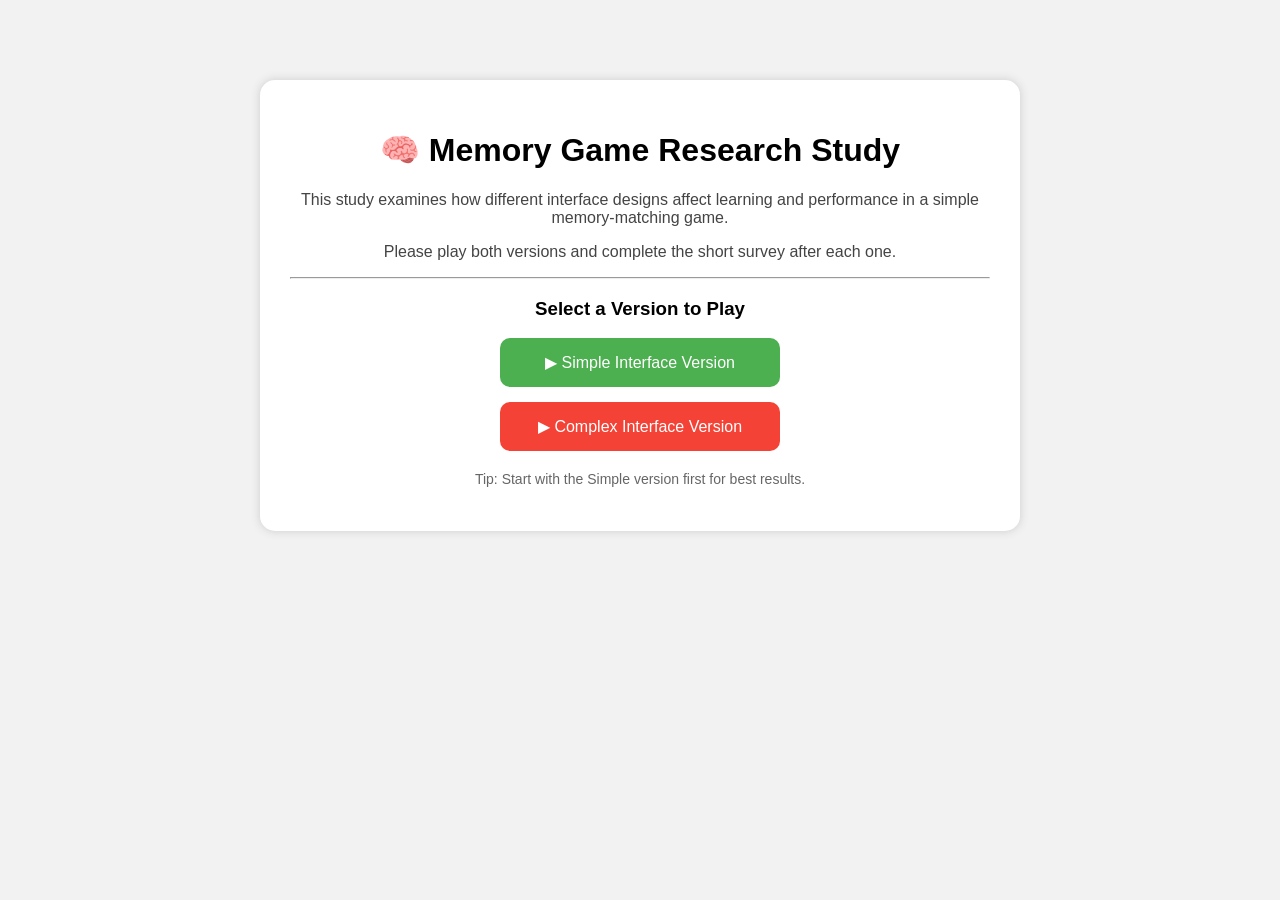
==== index.html @ 4cf3a633 "Add initial HTML structure for Memory Game Study" ====
<!DOCTYPE html>
<html lang="en">
  <head>
    <meta charset="UTF-8">
    <meta name="viewport" content="width=device-width, initial-scale=1.0">
    <title>Memory Game Study</title>
    <style>
        body {
            font-family: Arial, sans-serif;
            text-align: center;
            background: #f2f2f2;
        }

        .container {
            width: 700px;
            margin: auto;
            margin-top: 80px;
            background: white;
            padding: 30px;
            border-radius: 15px;
            box-shadow: 0px 0px 10px #ccc;
        }

        h1 {
            font-size: 32px;
        }

        p {
            font-size: 16px;
            color: #444;
        }

        .btn {
            display: block;
            margin: 15px auto;
            padding: 15px;
            width: 250px;
            font-size: 16px;
            border: none;
            border-radius: 10px;
            cursor: pointer;
            text-decoration: none;
            color: white;
        }

        .simple {
            background: #4CAF50;
        }

        .complex {
            background: #f44336;
        }

        .btn:hover {
            opacity: 0.85;
        }

        .note {
            margin-top: 20px;
            font-size: 14px;
            color: #666;
        }
    </style>
  </head>
  <body>
    <div class="container">
      <h1>🧠 Memory Game Research Study</h1>
        <p>
            This study examines how different interface designs affect learning and performance
            in a simple memory-matching game.
        </p>
        <p>
            Please play both versions and complete the short survey after each one.
        </p>
        <hr>
        <h3>Select a Version to Play</h3>
        <a class="btn simple" href="Simple_game.html">
            ▶ Simple Interface Version
        </a>
        <a class="btn complex" href="Complex_game.html">
            ▶ Complex Interface Version
        </a>
        <p class="note">
            Tip: Start with the Simple version first for best results.
        </p>
    </div>
  </body>
</html>
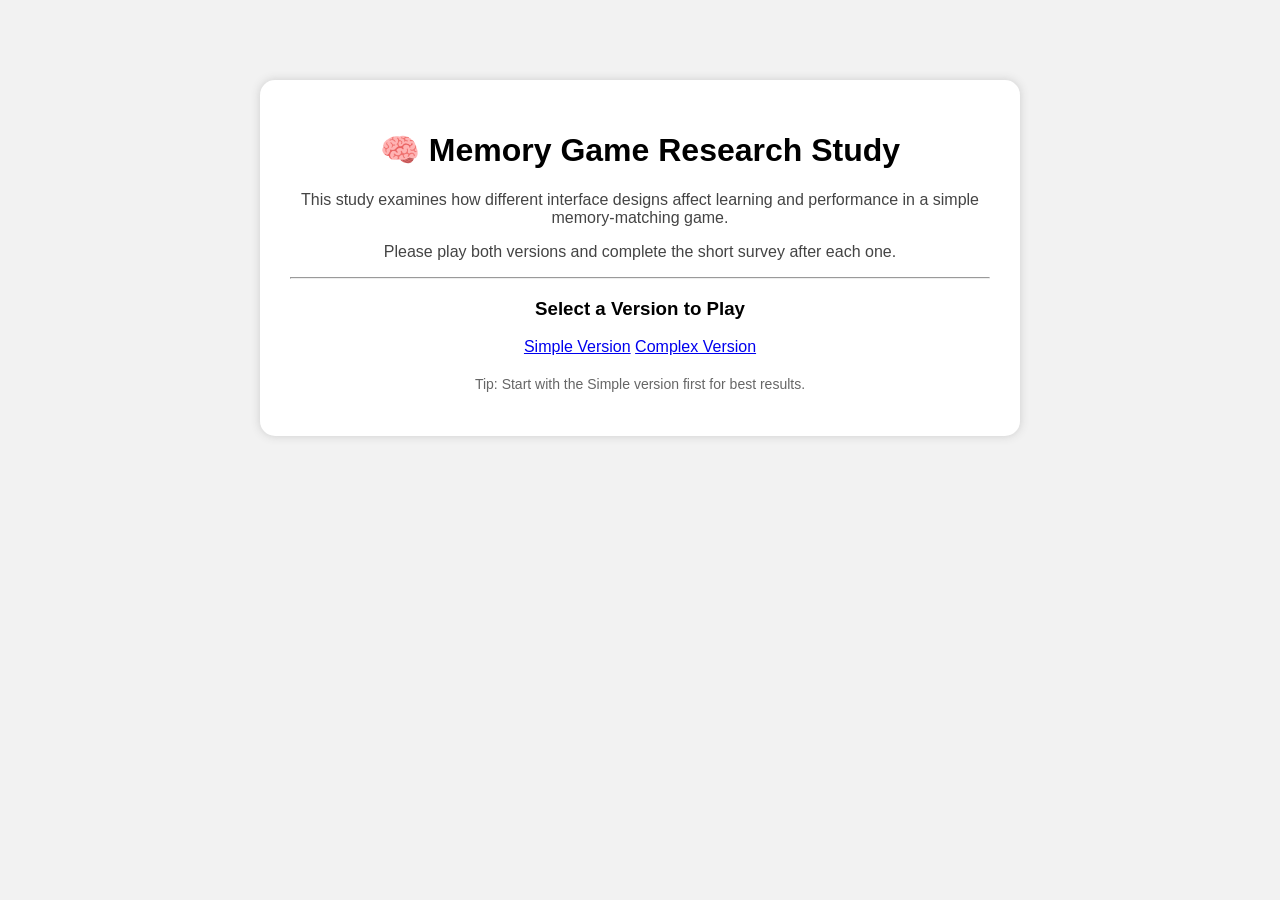
==== commit 5c612ecc: "Update index.html" ====
--- a/index.html
+++ b/index.html
@@ -74,12 +74,8 @@
         </p>
         <hr>
         <h3>Select a Version to Play</h3>
-        <a class="btn simple" href="Simple_game.html">
-            ▶ Simple Interface Version
-        </a>
-        <a class="btn complex" href="Complex_game.html">
-            ▶ Complex Interface Version
-        </a>
+        <a href="Simple_game.html">Simple Version</a>
+        <a href="Complex_game.html">Complex Version</a>
         <p class="note">
             Tip: Start with the Simple version first for best results.
         </p>
